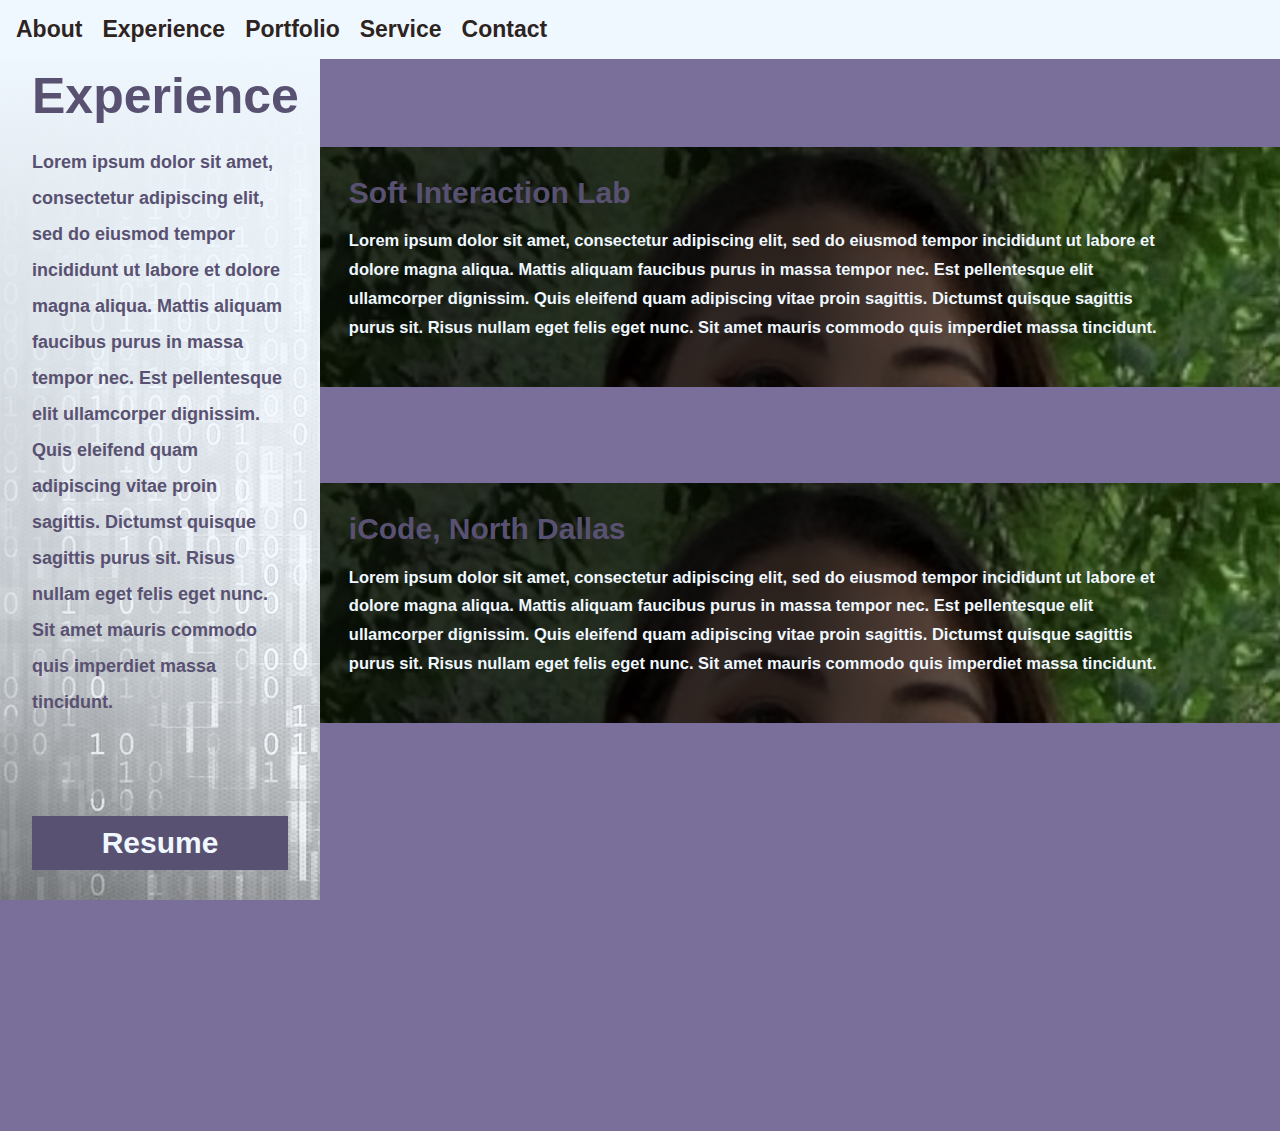
==== experience.html @ b4352d54 "landing format done, experience format done" ====
<html> 
    <head> 
        <title>Experience</title>
        <link rel="stylesheet" href="main.css">
    </head>
    <body class = "experience-body">
        <ul class="topnav">
            <li class = "topnav-li"><a class = "topnav-links" href="index.html">About</a></li>
            <li class = "topnav-li"><a class = "topnav-links" href="experience.html">Experience</a></li>
            <li class = "topnav-li"><a class = "topnav-links" href="#portfolio">Portfolio</a></li>
            <li class = "topnav-li"><a class = "topnav-links" href="#service.">Service</a></li>
            <li class = "topnav-li"><a class = "topnav-links" href="#contact">Contact</a></li>
        </ul>

        <div class = "experience-header">
            <h1 class = "experience-header-h1"> Experience</h1>
            <p class = "experience-header-blurb">
                Lorem ipsum dolor sit amet, consectetur adipiscing elit, sed do eiusmod tempor incididunt ut labore et dolore magna aliqua. Mattis aliquam faucibus purus in massa tempor nec. Est pellentesque elit ullamcorper dignissim. Quis eleifend quam adipiscing vitae proin sagittis. Dictumst quisque sagittis purus sit. Risus nullam eget felis eget nunc. Sit amet mauris commodo quis imperdiet massa tincidunt.
            </p>

            <a class = "resume-access" href="">Resume</a>
        </div>

        <div class = "experience-information">
            <div class = "experience-widgets">
                <a class = "experience-widgets-h1" href = "https://softinteraction.com/" target="_blank"> Soft Interaction Lab</a>
                <p class = "experience-widgets-blurb">
                    Lorem ipsum dolor sit amet, consectetur adipiscing elit, sed do eiusmod tempor incididunt ut labore et dolore magna aliqua. Mattis aliquam faucibus purus in massa tempor nec. Est pellentesque elit ullamcorper dignissim. Quis eleifend quam adipiscing vitae proin sagittis. Dictumst quisque sagittis purus sit. Risus nullam eget felis eget nunc. Sit amet mauris commodo quis imperdiet massa tincidunt.
                </p>
            </div>

            <div class = "experience-widgets">
                <a class = "experience-widgets-h1" href = "https://icodeschool.com/dallas103/" target="_blank"> iCode, North Dallas</a>
                <p class = "experience-widgets-blurb">
                    Lorem ipsum dolor sit amet, consectetur adipiscing elit, sed do eiusmod tempor incididunt ut labore et dolore magna aliqua. Mattis aliquam faucibus purus in massa tempor nec. Est pellentesque elit ullamcorper dignissim. Quis eleifend quam adipiscing vitae proin sagittis. Dictumst quisque sagittis purus sit. Risus nullam eget felis eget nunc. Sit amet mauris commodo quis imperdiet massa tincidunt.
                </p>
            </div>
        </div>
    </body>
</html>
---- main.css ----
html {
    overflow: hidden;
    height: 100%;
}
body {
    margin: 0;
    height: 100%;
    background-color: #7A6F9B;
    overflow: auto;
}

.university-section-h1{
    color: aliceblue;
    font-family: Helvetica, Arial, sans-serif; 
    font-weight: bold;
    font-size: 29px;
    margin: 0;
}

.university-section-h2 {
    color: aliceblue;
    font-family: Helvetica, Arial, sans-serif; 
    font-weight: bold;
    font-size: 24px;
    margin: 0;
    padding-top: 1.5%;
    line-height: auto;


}

.university-section-h3 {
    color: aliceblue;
    font-family: Helvetica, Arial, sans-serif; 
    font-weight: bold;
    font-size: 17px;
    margin: 0;
    margin-top: 4px;    
    line-height: auto;

}



.topnav {
    background-color: aliceblue;
    list-style-type: none;
    padding: 8px;
    overflow: hidden;
    margin: 0;

    position: fixed;
    top: 0;
    left: 0;
    width: 100%;

}

.topnav-li {
    display: inline-block;
    padding: 8px;
}

.topnav-links:link {
    /* font */
    color: rgb(46, 36, 31);
    font-family: Helvetica, Arial, sans-serif; 
    font-weight: bold;
    font-size: 23px;
    text-decoration: none;
}

.topnav-links:visited {
    /* font */
    color: rgb(46, 36, 31);
    font-family: Helvetica, Arial, sans-serif; 
    font-weight: bold;
    font-size: 23px;
    text-decoration: none;
}

.topnav-links:hover {
    /* font */
    color: rgb(89, 81, 113);
    font-family: Helvetica, Arial, sans-serif; 
    font-weight: bold;
    font-size: 23px;
    text-decoration: none;
}

.landing-bio {
    /*background-color: rgb(46, 36, 31);*/
    background-image: url(lavender_banner.png);
    background-size: cover;
    background-repeat: no-repeat;
    margin-top: 4.2%;
    width: 100%;
    height: 35%;
    display: flex;
    flex-direction: row;
    padding-bottom: 3%;
    border-bottom: 15px solid aliceblue;
}



.headshot {
    border-radius: 200px;
    width: 275px;
    height: 275px;
    margin-left: 90%;
    margin-top: 17%;
    object-fit: cover;
    content: url("pfp.jpg");
}    

.landing-blurb {   
    margin-left: 22%;
    padding-top: 3%;
    max-width: 50%;

    /* font */
    color:aliceblue; 
    font-family: Helvetica, Arial, sans-serif; 
    font-size: 18px;
    line-height: 150%;
}

.landing-blurb-h1 {
    color: aliceblue;
    font-family: Helvetica, Arial, sans-serif; 
    font-weight: bold;
    font-size: 45px;
    margin: 0;
    line-height: auto;
    padding-bottom: 3%;
}

.university-section {   
    width: 100%;
    padding-bottom: 1%;
    margin:0;
}

.widgets{
    margin:0;
    margin-top: 2%;
    display:flex;
    flex-direction: row;
    justify-content: space-evenly;

    /* font */
    color: aliceblue;
    font-family: Helvetica, Arial, sans-serif; 
    font-size: large;
    padding-bottom: 2%;

    
}

.experience-widget {
    background-color: aliceblue;
    padding: 3%;
    margin-left: 2%;
    margin-right: 2%;
    background-image: 
    linear-gradient(
      rgba(0, 0, 0, 0.45),
      rgba(0, 0, 0, 0.45)
    ),
    url(coding_background_brown.jpg);

}

.portfolio-widget {
    background-color: aliceblue;
    padding: 3%;
    margin-left: 2%;
    margin-right: 2%;
    background-image: 
    linear-gradient(
      rgba(0, 0, 0, 0.45),
      rgba(0, 0, 0, 0.45)
    ),
    url(portfolio-background.jpg);
   background-size: cover;
   background-repeat: no-repeat;
}

.service-widget{
    background-color: aliceblue;
    padding: 3%;
    margin-left: 2%;
    margin-right: 2%;
    background-image: 
    linear-gradient(
      rgba(0, 0, 0, 0.65),
      rgba(0, 0, 0, 0.65)
    ),
    url(community-service.jpg);
    background-size: cover;
    background-repeat: no-repeat;

}

.widget-h1:link {
    color: aliceblue;
    font-family: Helvetica, Arial, sans-serif; 
    font-weight: bold;
    font-size: 45px;
    margin: 0;
    margin-top: -7%;
    margin-bottom: 5%;
    display:block;
    text-align: center;
    text-decoration: none;
}

.widget-h1:visited {
    /* font */
    color: aliceblue;
    font-family: Helvetica, Arial, sans-serif; 
    font-weight: bold;
    font-size: 45px;
    margin: 0;
    margin-top: -7%;
    margin-bottom: 5%;
    display:block;
    text-align: center;
    text-decoration: none;
}

.widget-h1:hover {
    /* font */
    color: rgb(181, 167, 224);
    font-family: Helvetica, Arial, sans-serif; 
    font-weight: bold;
    font-size: 45px;
    margin: 0;
    margin-top: -7%;
    margin-bottom: 5%;
    display:block;
    text-align: center;
    text-decoration: none;
}

.widget-h1:link::after {
    content: "\A";
    white-space: pre;
}

.contact-footer {
    background-color: aliceblue;
    padding: 30px;

    color:rgb(46, 36, 31);
    font-family: Helvetica, Arial, sans-serif; 
}

/*experience page*/

.experience-body {
    display:flex;
    flex-direction:row;
    overflow: hidden;
    height:100%;
}
.experience-header {
    display: flex;
    flex-direction: column;
    margin-top: 4%;
    width: 25%;
    height: 120%;

    background-image: 
    linear-gradient(
      rgba(240, 248, 255, 1),
      rgba(240, 248, 255, 0.7),
      rgba(1, 1, 1, 0.0)
    ),
    url(coding_background_white.jpg);
    background-size: cover;
    background-repeat: no-repeat;

    /*font*/
    color:rgb(89, 81, 113);
    font-family: Helvetica, Arial, sans-serif; 
}

.experience-header-h1 {
    display: inline-flex;
    color: rgb(89, 81, 113);
    font-family: Helvetica, Arial, sans-serif; 
    font-weight: bold;
    font-size: 50px;

    margin: 0;
    margin-left: 10%;
    padding-top: 5%;
    padding-bottom: 3%;
    text-align: left;
}

.experience-header-blurb {
    display: block;
    margin: 0;
    max-width: 80%;
    padding-top: 3%;
    margin-left: 10%;

    /*font*/
    line-height: 200%;
    text-align: left;
    color: rgb(89, 81, 113);
    font-family: Helvetica, Arial, sans-serif; 
    font-weight: bold;
    font-size: 18px;
}

.experience-information {
    display: block;
    flex-direction: column; 
    width: 75%;
    align-content: space-between;
    margin-top: 4%;
}

.experience-widgets {
    display:inline-block;
    background-color: aliceblue;
    margin-top: 10%;
    background-image: 
    linear-gradient(
      to right,
      rgba(0,0,0, 0.8),
      rgba(0,0,0, 0.8),
      rgba(0, 0, 0, 0)
    ),
    url(pfp.jpg);
    background-size: cover;
    background-repeat: no-repeat;
}

.experience-widgets-h1 {
    display:block;
    color: aliceblue;
    font-family: Helvetica, Arial, sans-serif; 
    font-weight: bold;
    padding-top: 3%;
    margin-left: 3%;
}

.experience-widgets-blurb {
    margin-left: 3%;
    text-align: left;
    color: aliceblue;
    font-family: Helvetica, Arial, sans-serif; 
    font-weight: bold;
    font-size: 16.5px;
    max-width: 85%;
    padding-bottom: 3%;
    line-height: 175%;
}

.experience-widgets-h1:link {
    display:block;
    color: rgb(89, 81, 113);
    font-family: Helvetica, Arial, sans-serif; 
    font-weight: bold;
    padding-top: 3%;
    margin-left: 3%;
    text-decoration: none;
    font-size: 30px;
}

.experience-widgets-h1:hover {
    display:block;
    color: rgb(181, 167, 224);
    font-family: Helvetica, Arial, sans-serif; 
    font-weight: bold;
    padding-top: 3%;
    margin-left: 3%;
    text-decoration: none;
    font-size: 30px;
}

.resume-access {
    display:block;
    color: aliceblue;
    font-family: Helvetica, Arial, sans-serif; 
    font-weight: bold;
    padding-top: 3%;
    padding-bottom: 3%;
    font-size: 30px;
    margin-top: 30%;
    width: 80%;
    text-align: center;
    background-color: rgb(89, 81, 113);
    margin-left: 10%;
    text-decoration: none;
}

.resume-access:hover {
    display:block;
    color: aliceblue;
    font-family: Helvetica, Arial, sans-serif; 
    font-weight: bold;
    padding-top: 3%;
    padding-bottom: 3%;
    font-size: 30px;
    margin-top: 30%;
    width: 80%;
    text-align: center;
    background-color: rgb(155, 142, 194);
    margin-left: 10%;
    text-decoration: none;
}
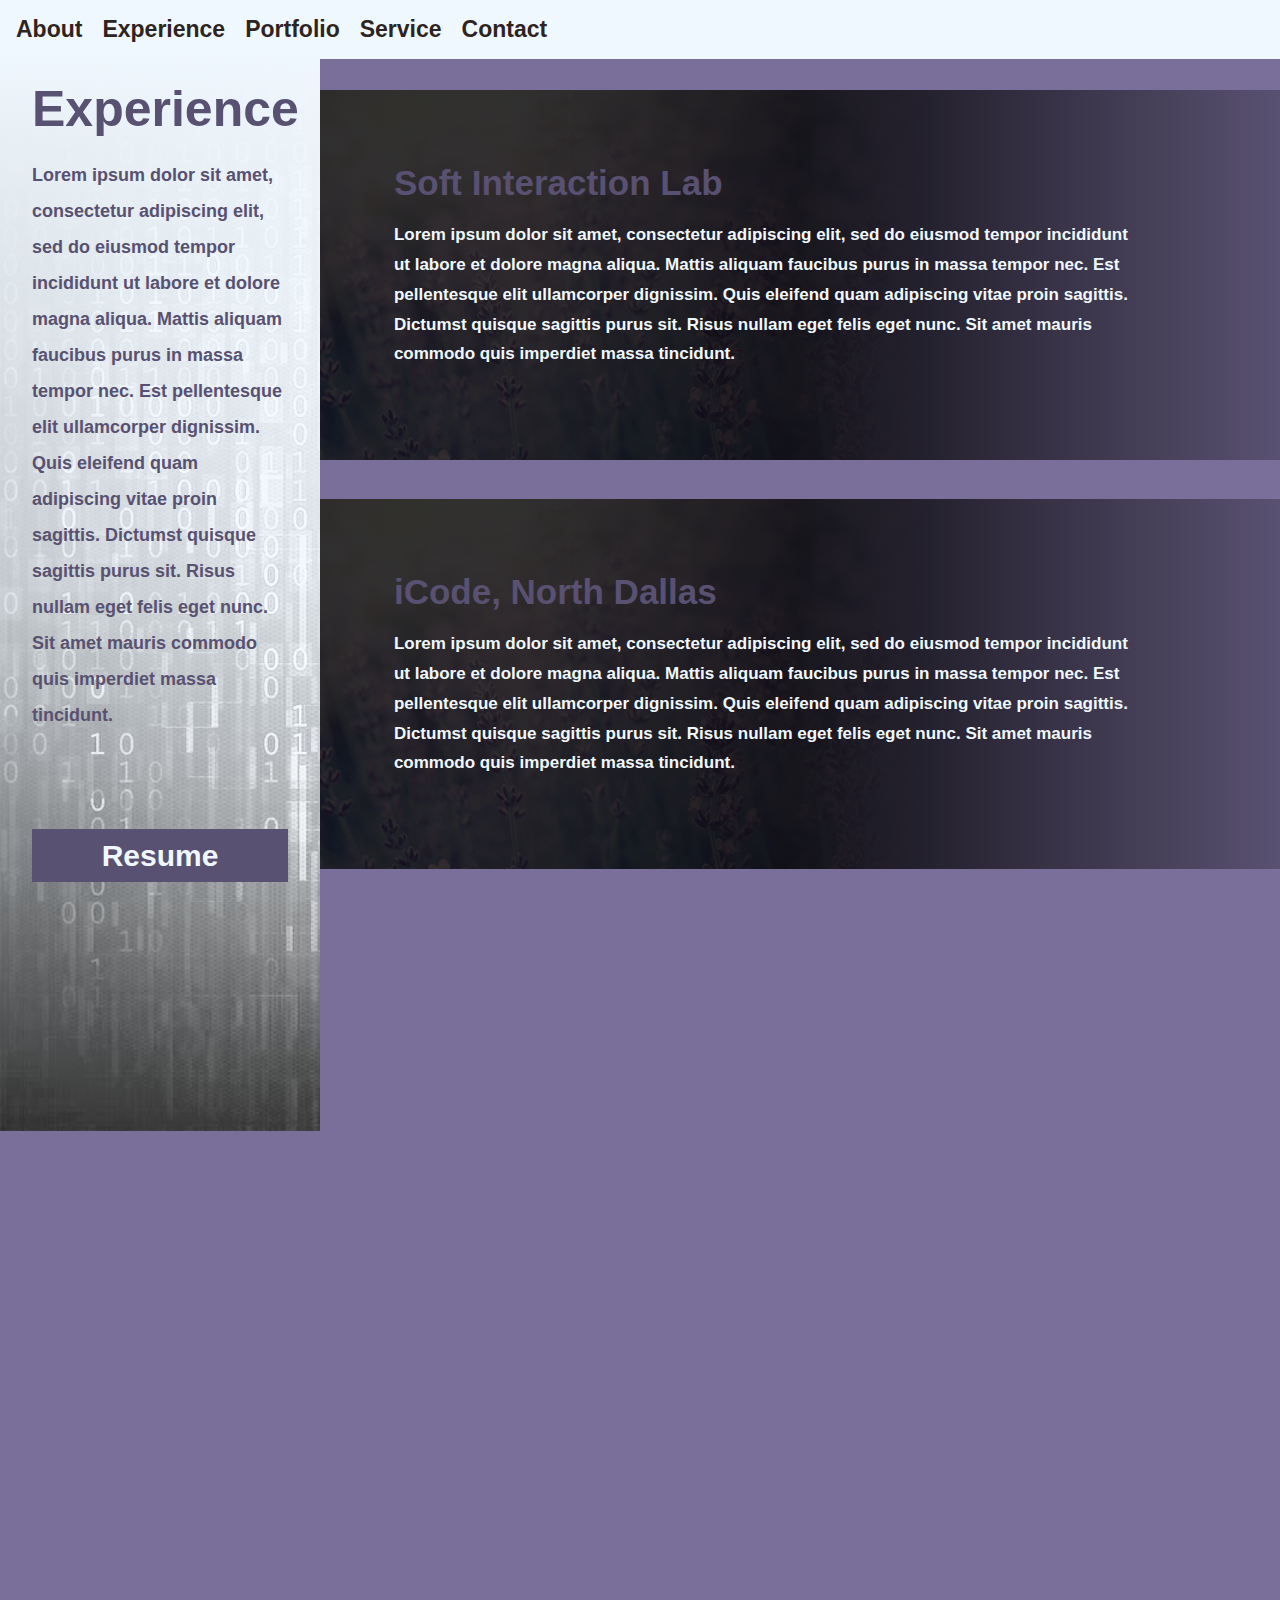
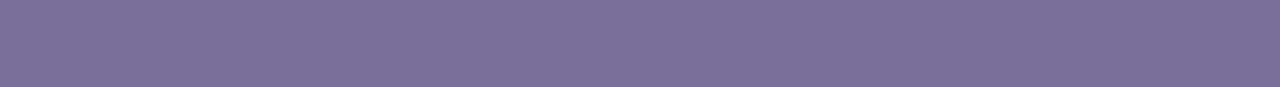
==== commit a0a60e07: "experience page" ====
--- a/experience.html
+++ b/experience.html
@@ -3,13 +3,13 @@
         <title>Experience</title>
         <link rel="stylesheet" href="main.css">
     </head>
-    <body class = "experience-body">
+    <body>
         <ul class="topnav">
             <li class = "topnav-li"><a class = "topnav-links" href="index.html">About</a></li>
             <li class = "topnav-li"><a class = "topnav-links" href="experience.html">Experience</a></li>
-            <li class = "topnav-li"><a class = "topnav-links" href="#portfolio">Portfolio</a></li>
-            <li class = "topnav-li"><a class = "topnav-links" href="#service.">Service</a></li>
-            <li class = "topnav-li"><a class = "topnav-links" href="#contact">Contact</a></li>
+            <li class = "topnav-li"><a class = "topnav-links" href="portfolio.html">Portfolio</a></li>
+            <li class = "topnav-li"><a class = "topnav-links" href="service.html">Service</a></li>
+            <li class = "topnav-li"><a class = "topnav-links" href="contact.html">Contact</a></li>
         </ul>
 
         <div class = "experience-header">
@@ -35,6 +35,20 @@
                     Lorem ipsum dolor sit amet, consectetur adipiscing elit, sed do eiusmod tempor incididunt ut labore et dolore magna aliqua. Mattis aliquam faucibus purus in massa tempor nec. Est pellentesque elit ullamcorper dignissim. Quis eleifend quam adipiscing vitae proin sagittis. Dictumst quisque sagittis purus sit. Risus nullam eget felis eget nunc. Sit amet mauris commodo quis imperdiet massa tincidunt.
                 </p>
             </div>
+
+            <div class = "experience-widgets">
+                <a class = "experience-widgets-h1" href = "https://icodeschool.com/dallas103/" target="_blank">Lorem Ipsum</a>
+                <p class = "experience-widgets-blurb">
+                    Lorem ipsum dolor sit amet, consectetur adipiscing elit, sed do eiusmod tempor incididunt ut labore et dolore magna aliqua. Mattis aliquam faucibus purus in massa tempor nec. Est pellentesque elit ullamcorper dignissim. Quis eleifend quam adipiscing vitae proin sagittis. Dictumst quisque sagittis purus sit. Risus nullam eget felis eget nunc. Sit amet mauris commodo quis imperdiet massa tincidunt.
+                </p>
+            </div>
+
+            <div class = "experience-widgets">
+                <a class = "experience-widgets-h1" href = "https://icodeschool.com/dallas103/" target="_blank">Lorem Ipsum</a>
+                <p class = "experience-widgets-blurb">
+                    Lorem ipsum dolor sit amet, consectetur adipiscing elit, sed do eiusmod tempor incididunt ut labore et dolore magna aliqua. Mattis aliquam faucibus purus in massa tempor nec. Est pellentesque elit ullamcorper dignissim. Quis eleifend quam adipiscing vitae proin sagittis. Dictumst quisque sagittis purus sit. Risus nullam eget felis eget nunc. Sit amet mauris commodo quis imperdiet massa tincidunt.
+                </p>
+            </div>
         </div>
     </body>
 </html>--- a/main.css
+++ b/main.css
@@ -4,8 +4,8 @@
 }
 body {
     margin: 0;
+    background-color: #7A6F9B;
     height: 100%;
-    background-color: #7A6F9B;
     overflow: auto;
 }
 
@@ -25,8 +25,6 @@
     margin: 0;
     padding-top: 1.5%;
     line-height: auto;
-
-
 }
 
 .university-section-h3 {
@@ -262,11 +260,17 @@
 .experience-body {
     display:flex;
     flex-direction:row;
-    overflow: hidden;
+    overflow: auto;
     height:100%;
-}
+    background-image: url(lavender_banner.png);
+    background-repeat: no-repeat;
+    background-size: cover;
+
+}
+
 .experience-header {
     display: flex;
+    position: fixed;
     flex-direction: column;
     margin-top: 4%;
     width: 25%;
@@ -296,7 +300,7 @@
 
     margin: 0;
     margin-left: 10%;
-    padding-top: 5%;
+    padding-top: 9%;
     padding-bottom: 3%;
     text-align: left;
 }
@@ -323,12 +327,14 @@
     width: 75%;
     align-content: space-between;
     margin-top: 4%;
+    margin-left: 25%;
 }
 
 .experience-widgets {
     display:inline-block;
     background-color: aliceblue;
-    margin-top: 10%;
+    margin-top: 4%;
+    padding: 5%;
     background-image: 
     linear-gradient(
       to right,
@@ -336,7 +342,7 @@
       rgba(0,0,0, 0.8),
       rgba(0, 0, 0, 0)
     ),
-    url(pfp.jpg);
+    url(lavender_banner.png);
     background-size: cover;
     background-repeat: no-repeat;
 }
@@ -356,7 +362,7 @@
     color: aliceblue;
     font-family: Helvetica, Arial, sans-serif; 
     font-weight: bold;
-    font-size: 16.5px;
+    font-size: 17px;
     max-width: 85%;
     padding-bottom: 3%;
     line-height: 175%;
@@ -370,7 +376,7 @@
     padding-top: 3%;
     margin-left: 3%;
     text-decoration: none;
-    font-size: 30px;
+    font-size: 35px;
 }
 
 .experience-widgets-h1:hover {
@@ -381,7 +387,7 @@
     padding-top: 3%;
     margin-left: 3%;
     text-decoration: none;
-    font-size: 30px;
+    font-size: 35px;
 }
 
 .resume-access {
@@ -414,4 +420,105 @@
     background-color: rgb(155, 142, 194);
     margin-left: 10%;
     text-decoration: none;
+}
+
+/* portfolio webpage*/
+.portfolio-body {
+    display:flex;
+    flex-direction:row;
+    background-image: url(lavender_banner.png);
+    background-repeat: no-repeat;
+    background-size: cover;
+    height: 100%;
+    overflow: auto;
+    position:fixed;
+}
+
+.portfolio-description-section {
+    margin-top: 4%;
+    display: flex;
+    flex-direction: column;
+    width: 100vw; /* viewport width */
+    height: 200%; /* viewport height */
+    overflow-x: hidden;
+    overflow-y: hidden;
+    
+}
+
+.portfolio-descriptions {
+    display:block;
+    width: 100%;
+    height: 20%;
+
+    display:flex;
+    flex-direction:row;
+
+    /*font*/
+}
+
+.portfolio-description-writing {
+    
+    background-color: rgb(89, 81, 113); 
+    width: 65%;
+    height: 70%;
+    padding-right: 10%;
+    margin-top: 3.25%;
+}
+
+.portfolio-descriptions-h1 {
+    color: aliceblue;
+    font-family: Helvetica, Arial, sans-serif; 
+    font-weight: bold;
+    font-size: 30px;
+    margin-left: 3%;
+}
+
+.portfolio-descriptions-blurb {
+    display:block;
+    color: aliceblue;
+    font-family: Helvetica, Arial, sans-serif; 
+    font-weight: bold;
+    font-size: 16.5px;
+    margin-left: 3%;
+    padding-bottom: 5%;
+    max-width: 100%;
+    line-height: 150%;
+}
+
+.portfolio-title-section {
+    display: inline;
+    background-color: rgb(89, 81, 113, 0.8);
+    height: 100%;
+    width: 40%;
+    flex-direction: column;
+    overflow-y: hidden;
+
+
+
+
+}
+
+.portfolio-title {
+    color: aliceblue;
+    font-family: Helvetica, Arial, sans-serif; 
+    font-weight: bold;
+    font-size: 40px;
+    margin-top: 50%;
+    text-align: center;
+    vertical-align: center;
+    
+}
+
+.portfolio-pictures {
+    display:block;
+    width: 40%;
+    height: 70%;
+    background-color: green;
+    margin-bottom: 8%;
+    margin-top: 3.5%;
+
+    background-image: url(portfolio-background.jpg);
+    background-size: cover;
+    background-repeat: no-repeat;
+
 }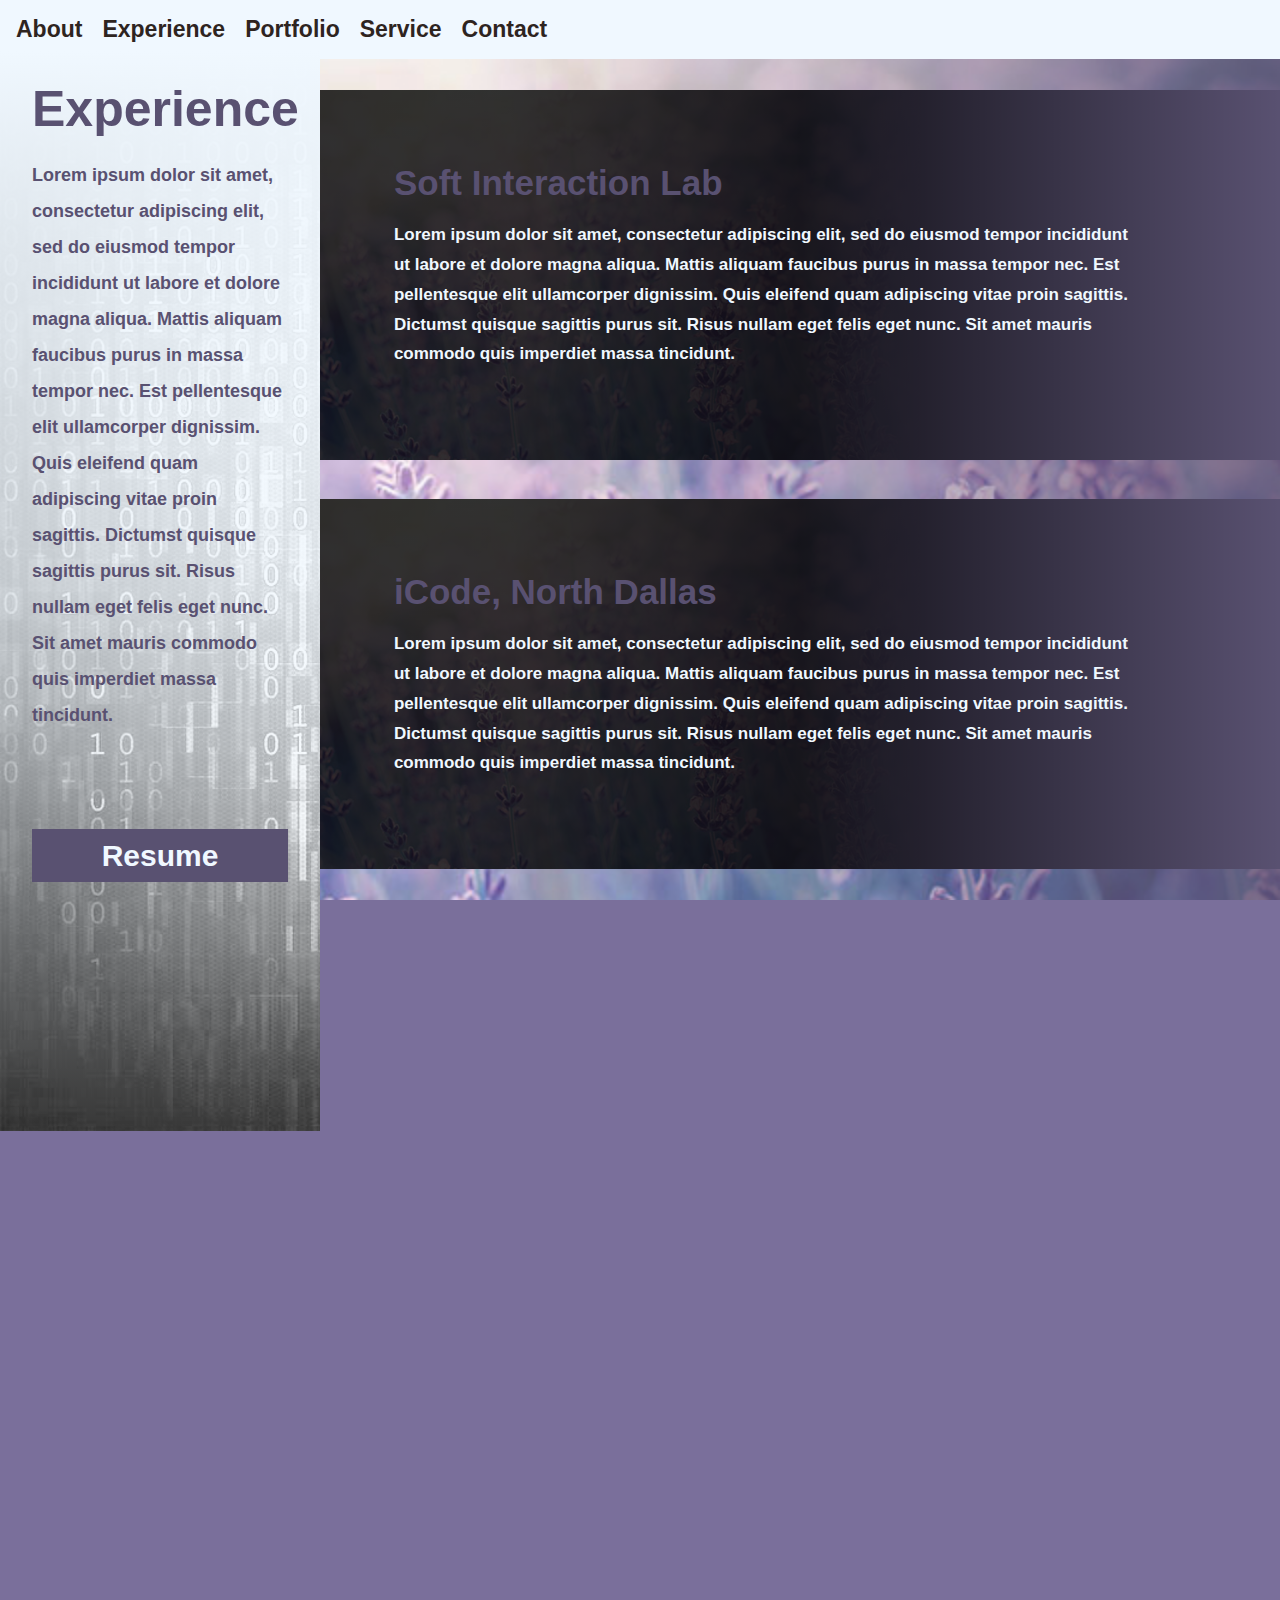
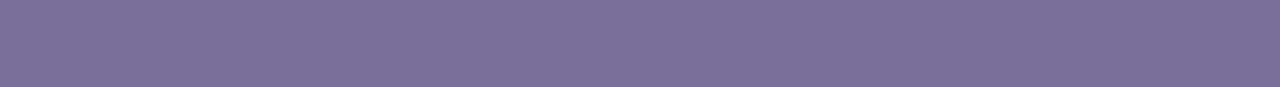
==== commit 06a7c540: "service page" ====
--- a/experience.html
+++ b/experience.html
@@ -3,7 +3,7 @@
         <title>Experience</title>
         <link rel="stylesheet" href="main.css">
     </head>
-    <body>
+    <body class = "experience-body">
         <ul class="topnav">
             <li class = "topnav-li"><a class = "topnav-links" href="index.html">About</a></li>
             <li class = "topnav-li"><a class = "topnav-links" href="experience.html">Experience</a></li>
--- a/main.css
+++ b/main.css
@@ -265,7 +265,6 @@
     background-image: url(lavender_banner.png);
     background-repeat: no-repeat;
     background-size: cover;
-
 }
 
 .experience-header {
@@ -439,7 +438,7 @@
     display: flex;
     flex-direction: column;
     width: 100vw; /* viewport width */
-    height: 200%; /* viewport height */
+    height: 200%; 
     overflow-x: hidden;
     overflow-y: hidden;
     
@@ -452,8 +451,7 @@
 
     display:flex;
     flex-direction:row;
-
-    /*font*/
+    overflow-y: hidden;
 }
 
 .portfolio-description-writing {
@@ -491,11 +489,6 @@
     height: 100%;
     width: 40%;
     flex-direction: column;
-    overflow-y: hidden;
-
-
-
-
 }
 
 .portfolio-title {
@@ -506,7 +499,6 @@
     margin-top: 50%;
     text-align: center;
     vertical-align: center;
-    
 }
 
 .portfolio-pictures {
@@ -520,5 +512,61 @@
     background-image: url(portfolio-background.jpg);
     background-size: cover;
     background-repeat: no-repeat;
-
-}+}
+
+/*service page*/
+
+.service-body {
+    display:flex;
+    width: 100%;
+    height: 100%;
+    background-image: url(lavender_banner.png);
+    background-repeat: no-repeat;
+    background-size: cover;
+    flex-direction:row;
+}
+
+.service-header {
+    width: 40%;
+    height: 60%;
+    margin-left: 8%;
+    margin-top: 15%;
+
+    background: 
+    linear-gradient(
+    rgba(89, 81, 113, 1),
+    rgba(89, 81, 113, 1),
+    rgba(89, 81, 113, 0.8),
+    rgba(89, 81, 113, 0)
+    );
+}
+
+.service-photo {
+    content: url("community-service.jpg");
+    border-radius: 300px;
+    width: 40%;
+    height: 55%;
+    margin-top: 15%;
+    margin-left: 3%;
+}
+
+.service-blurb-h1 {
+    color: aliceblue;
+    font-family: Helvetica, Arial, sans-serif; 
+    font-weight: bold;
+    font-size: 40px;
+    margin-top: 10%;
+    margin-left: 15%;
+
+}
+
+.service-blurb {
+    color: aliceblue;
+    font-family: Helvetica, Arial, sans-serif; 
+    font-weight: bold;
+    font-size: 20px;
+    margin-top: 5%;
+    max-width: 70%;
+    margin-left: 15%;
+}
+
